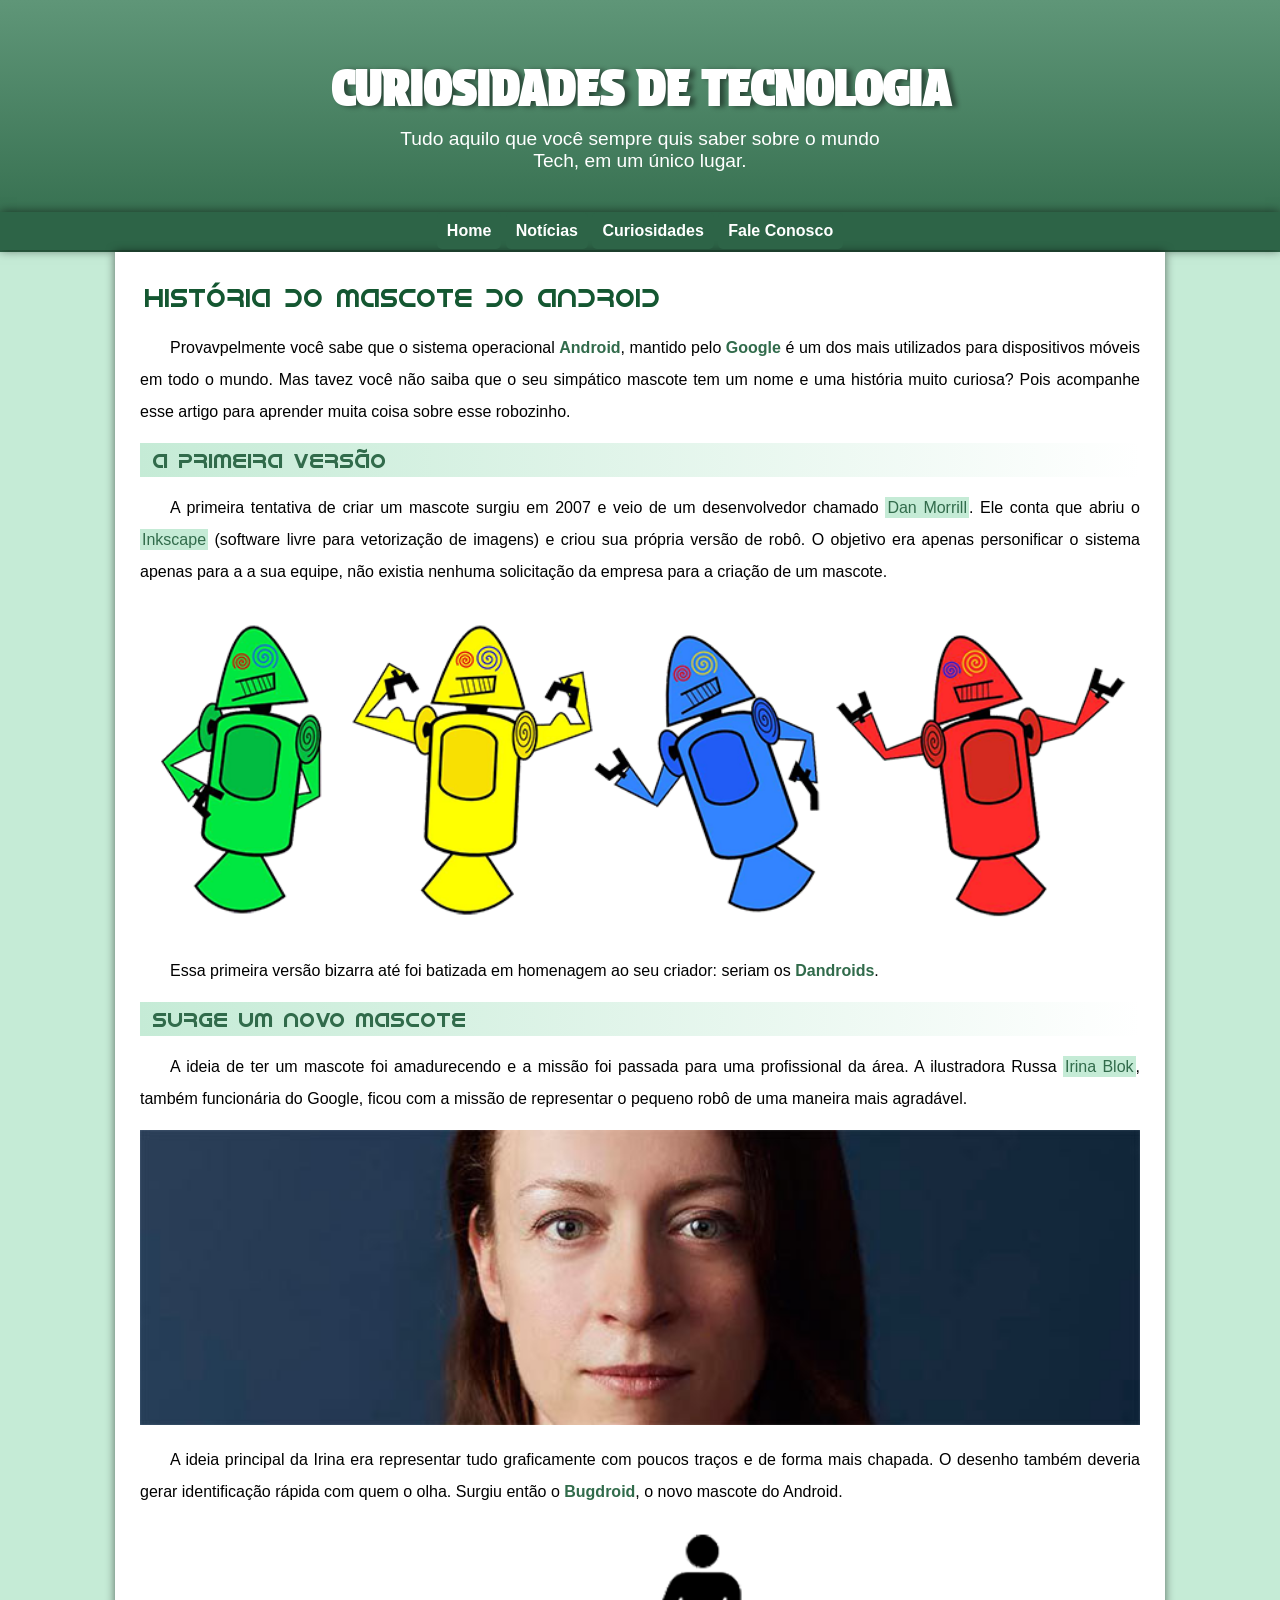
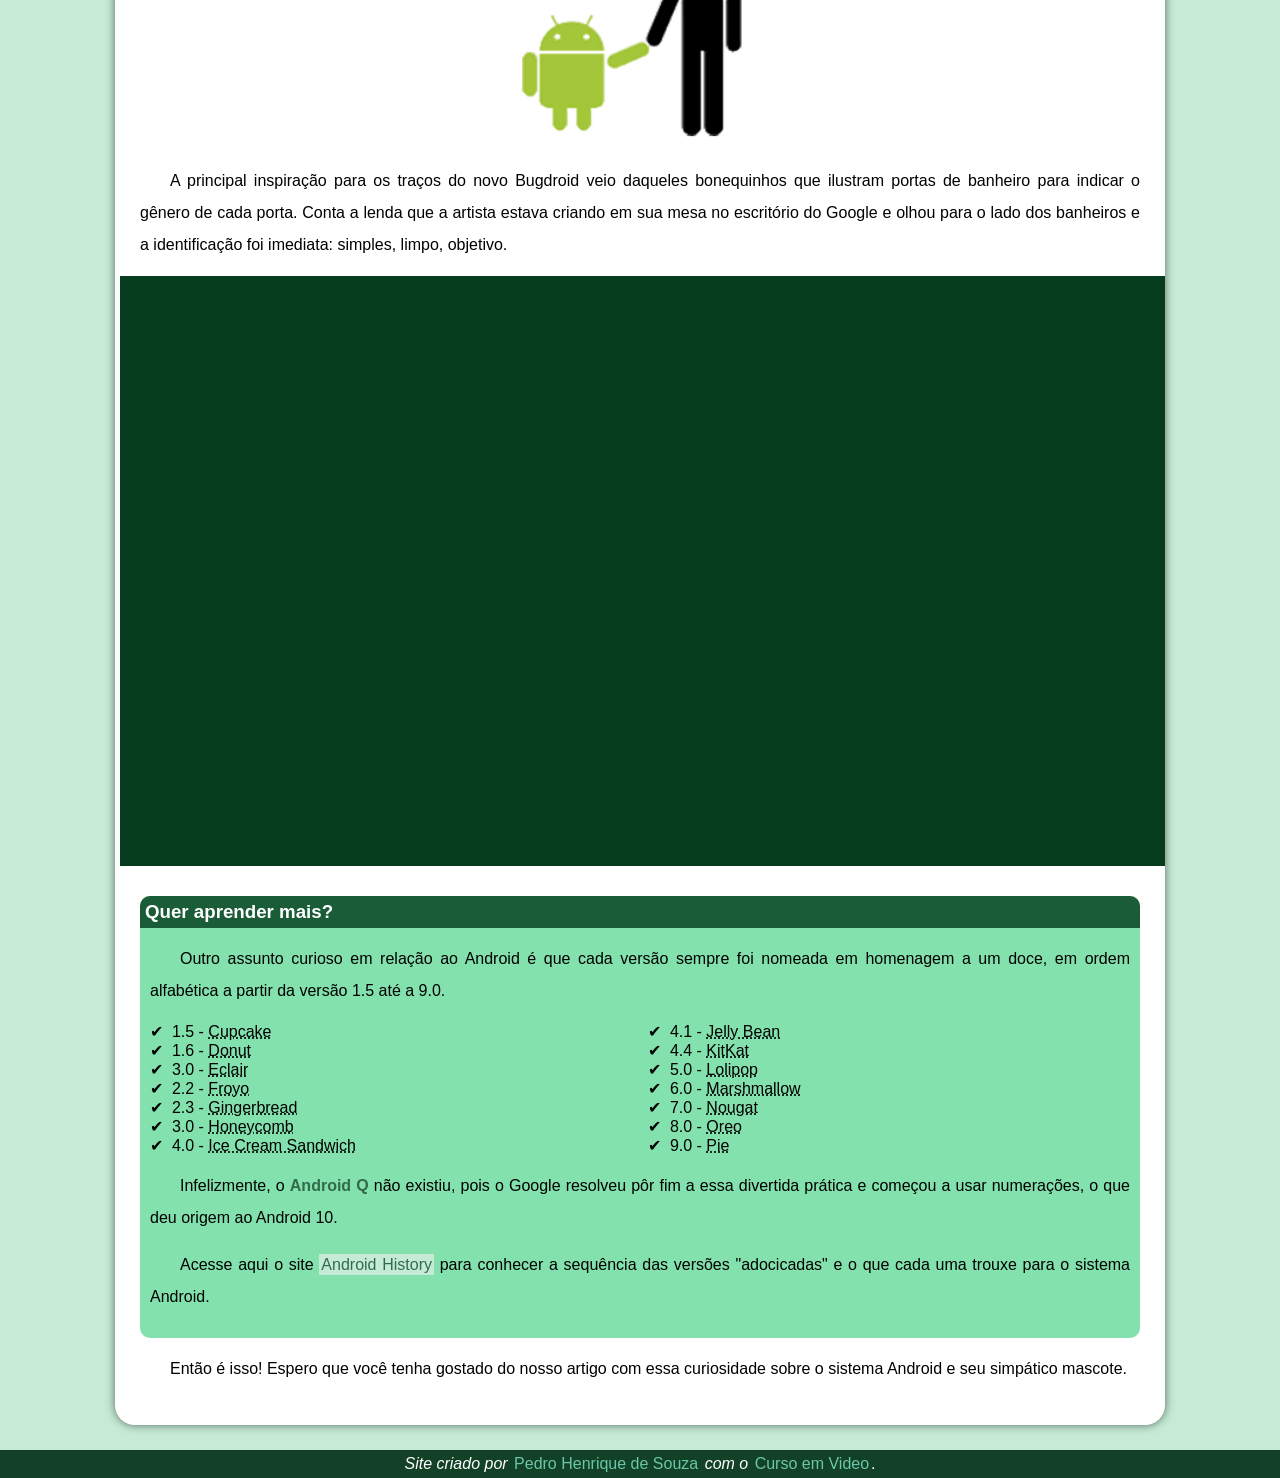
==== index.html @ 76dc8190 "Arquivos deslocados" ====
<!DOCTYPE html>
<html lang="pt-br">
<head>
    <meta charset="UTF-8">
    <meta name="viewport" content="width=device-width, initial-scale=1.0">
    <link rel="stylesheet" href="style.css">
    <link rel="shortcut icon" href="../imagens/favicon.ico" type="image/x-icon">
    <title>Como surgiu o mascote do Android?</title>
</head>
<body>
    <header>
    <h1>CURIOSIDADES DE TECNOLOGIA</h1>
    <p>Tudo aquilo que você sempre quis saber sobre o mundo Tech, em um único lugar.</p>
        <nav>
            <a href="#">Home</a>
            <a href="#">Notícias</a>
            <a href="#">Curiosidades</a>
            <a href="#">Fale Conosco</a>
        </nav>
    </header>
    <main>
        <article>
            <h1>HISTÓRIA DO MASCOTE DO ANDROID</h1>
            <p>Provavpelmente você sabe que o sistema operacional <strong>Android</strong>, mantido pelo <strong>Google</strong> é um dos mais utilizados para dispositivos móveis em todo o mundo. Mas tavez você não saiba que o seu simpático mascote tem um nome e uma história muito curiosa? Pois acompanhe esse artigo para aprender muita coisa sobre esse robozinho.</p>
            <h2>A PRIMEIRA VERSÃO</h1>
            <p>A primeira tentativa de criar um mascote surgiu em 2007 e veio de um desenvolvedor chamado <a href="https://androidcommunity.com/dan-morrill-shows-us-the-android-mascot-that-almost-was-20130103/" target="_blank" rel="external">Dan Morrill</a>. Ele conta que abriu o <a href="https://inkscape.org/pt-br/" target="_blank" rel="external">Inkscape</a> (software livre para vetorização de imagens) e criou sua própria versão de robô. O objetivo era apenas personificar o sistema apenas para a a sua equipe, não existia nenhuma solicitação da empresa para a criação de um mascote.</p>
            <picture>   <!-- Para criar imagens responsivas -->
                <source media="(max-width: 670px)" srcset="../imagens/dan-droids-pq.png">  <!-- Antes da altura máxima de 800px será mostrado a imagem pequena -->
                <img src="../imagens/dan-droids.png" alt="Androides"></picture>
            <p>Essa primeira versão bizarra até foi batizada em homenagem ao seu criador: seriam os <strong>Dandroids</strong>.</p>
            <h2>SURGE UM NOVO MASCOTE</h1>
            <p>A ideia de ter um mascote foi amadurecendo e a missão foi passada para uma profissional da área. A ilustradora Russa <a href="https://www.google.com/url?sa=t&rct=j&q=&esrc=s&source=web&cd=&cad=rja&uact=8&ved=2ahUKEwj4vvujs6KEAxVvr5UCHdKZBLkQFnoECAcQAQ&url=https%3A%2F%2Fwww.irinablok.com%2Fandroid&usg=AOvVaw3NMwchQ5yY3UErWXj6N8rl&opi=89978449" target="_blank">Irina Blok</a>, também funcionária do Google, ficou com a missão de representar o pequeno robô de uma maneira mais agradável.</p>
            <picture>
                <source media="(max-width: 670px)" srcset="../imagens/irina-blok-pq.jpg">
                <img src="../imagens/irina-blok.jpg" alt="Irina Blok"></picture>
            <p>A ideia principal da Irina era representar tudo graficamente com poucos traços e de forma mais chapada. O desenho também deveria gerar identificação rápida com quem o olha. Surgiu então o <strong>Bugdroid</strong>, o novo mascote do Android.</p>
            <img src="../imagens/bugdroid.png" alt="Bug Droid" class="droidPequeno">
            <p>A principal inspiração para os traços do novo Bugdroid veio daqueles bonequinhos que ilustram portas de banheiro para indicar o gênero de cada porta. Conta a lenda que a artista estava criando em sua mesa no escritório do Google e olhou para o lado dos banheiros e a identificação foi imediata: simples, limpo, objetivo.</p>
            <div class="video">
                <iframe width="560" height="315" src="https://www.youtube.com/embed/l2UDgpLz20M?si=qL6TrYxEGy3M3lF6" title="YouTube video player" frameborder="0" allow="accelerometer; autoplay; clipboard-write; encrypted-media; gyroscope; picture-in-picture; web-share" allowfullscreen></iframe>
            </div>
            <aside>
            <h3>Quer aprender mais? </h3>
            <p>Outro assunto curioso em relação ao Android é que cada versão sempre foi nomeada em homenagem a um doce, em ordem alfabética a partir da versão 1.5 até a 9.0.</p>

                <ul>
                    <li>1.5 - <abbr title="Bolo de Copo">Cupcake</abbr></li>
                    <li>1.6 - <abbr title="Rosquinha">Donut</abbr></li>
                    <li>3.0 - <abbr title="Bomba">Eclair</abbr></li>
                    <li>2.2 - <abbr title="Iorgurte Congelado">Froyo</abbr></li>
                    <li>2.3 - <abbr title="Bicoito de Gengibre">Gingerbread</abbr></li>
                    <li>3.0 - <abbr title="Favo de Mel">Honeycomb</abbr></li>
                    <li>4.0 - <abbr title="Sanduíche de Sorvete">Ice Cream Sandwich</abbr></li>
                    <li>4.1 - <abbr title="Jujuba">Jelly Bean</abbr></li>
                    <li>4.4 - <abbr title="Kit Kat">KitKat</abbr></li>
                    <li>5.0 - <abbr title="Pirulito">Lolipop</abbr></li>
                    <li>6.0 - <abbr title="Marshmallow">Marshmallow</abbr></li>
                    <li>7.0 - <abbr title="Torrone">Nougat</abbr></li>
                    <li>8.0 - <abbr title="Oreo">Oreo</abbr></li>
                    <li>9.0 - <abbr title="Torta">Pie</abbr></li>
                </ul>

                <p>Infelizmente, o <strong>Android Q</strong> não existiu, pois o Google resolveu pôr fim a essa divertida prática e começou a usar numerações, o que deu origem ao Android 10.</p>
                <p>Acesse aqui o site <a href="https://www.android.com/intl/pt-BR_br/history/" target="_blank" rel="external">Android History</a> para conhecer a sequência das versões "adocicadas" e o que cada uma trouxe para o sistema Android.</p>
            </aside>
            <p>Então é isso! Espero que você tenha gostado do nosso artigo com essa curiosidade sobre o sistema Android e seu simpático mascote.</p>
        </article>
    </main>
    <footer>
        <p>
          <em>Site criado por </em><a href="https://github.com/pedrosouzafe" target="_blank" rel="external">Pedro Henrique de Souza</a><em> com o </em><a href="https://www.youtube.com/cursoemvideo" target="_blank" rel="external">Curso em Video</a>. 
        </p>
    </footer>

</body>
</html>
---- style.css ----
@charset "UTF-8";


@import url('https://fonts.googleapis.com/css2?family=Protest+Strike&display=swap');

@font-face {
    font-family: "android";
    src: url('../fontes/idroid.otf') format('opentype');
    font-weight: normal;
   
}



* {         /* Configurações Golbais */
    margin: 0px;
    padding: 0px;
}

:root {     /* Raiz do meu arquivo */

    --cor0: #c5ebd6;    /* "--" Variáveis em CSS */
    --cor1: #83e1ad;
    --cor2: #3ddc84;
    --cor3: #2fa866;
    --cor4: #1a5c37;
    --cor5: #063d1e;

    --cor-mono1: #C5EBD6;
    --cor-mono2: #5F9678;
    --cor-mono3: #C5EBD6;
    --cor-titulo: #145731;
    --cor-negrito: #316B4B;

    --font-detalhe: 'Protest Strike', sans-serif;
    --font-padrao: Arial, Verdana, Helvetica, sans-serif;
    --font-android: "android", cursive; 
}


p {
    text-align: justify;
    
}

strong {        /* Tag negrito */
    color: var(--cor-negrito);
}

body {
    background-color: var(--cor0);
    font-family: var(--font-padrao)
}

header h1 {
    font-family: var(--font-detalhe);
    font-weight: bold;
    margin-bottom: 10px ;
    font-size: 3em;
    text-shadow: 5px 1px 5px rgba(0, 0, 0, 0.445);
}

header {
    text-align: center;
    color: white;
    background-image: linear-gradient(to bottom , var(--cor-mono2), var(--cor-negrito));
    padding-top: 60px;
    padding-bottom: 2px;
    margin: 0px;
    min-height: 150px;
}

header p {
    text-align: center;
    color: white;
    font-family: var(--font-padrao);
    font-size: 1.2em;
    max-width: 500px;
    margin: auto;
    padding-left: 10px;
    padding-right: 10px;
}

nav {
    background-color: #2d6447;
    padding: 10px;
    box-shadow: 0px 0px 10px rgba(0, 0, 0, 0.555);
    margin-top: 40px;   
}

nav > a {
    color: white;
    padding: 10px;
    font-weight: bold;
    background-color: #2d6447;
    border-radius: 5px;
    
}

nav > a:hover {
    background-color: var(--cor-mono3);
    color: var(--cor5);
    transition-duration: .8s;  /* Quando passar o mouse por cima, levará 0.5segundo para fazer a transição */
    text-decoration: none;
}


main {      
    background-color: white;
    padding: 25px;
    /* Responsividade */
    max-width: 1000px;
    min-width: 300px;
    margin: auto;
    margin-bottom: 25px;  /* Margem da parte inferior */
    box-shadow: 0px 0px 10px rgba(0, 0, 0, 0.555);  /* 0 deslocamento horizontal, 0 deslocamento vertical, 10 espalhamento, cor preta */

    /* Arredondamento de borda individual (parte inferior direita e inferior esquerda) */

    border-bottom-left-radius:  20px;
    border-bottom-right-radius: 20px;
}

main .droidPequeno   {
    max-width: 350px;
    display: block;  /* Transforma a imagem em um bloco, para depois centraliza-la com a margin: auto */
    margin: auto;
}

img {
    width: 100%;    
}

main h1 {
    font-family: var(--font-android);
    color: var(--cor-titulo);
    padding: 5px;
    font-weight: normal;
    font-size: 1.6em;
}

main h2 {
    font-family: var(--font-android);
    font-weight: normal;
    color: var(--cor-negrito);
    padding: 5px;
    font-size: 1.3em;
    background-image: linear-gradient(to right, var(--cor-mono1), transparent);
    text-indent: 8px;
}

main p {
    margin: 15px 0px;
    text-indent: 30px;  /* Espaço do parágrafo */
    font-size: 1em;
    line-height: 2em;  /* Espaçamento entre as linhas (altura entre linhas)*/
}

.video {        /* Fundo */

    
    background-color: #063d1e;
    margin: 0px -25px 30px -20px;
    padding: 20px;
    padding-bottom: 57%;

    position: relative;
    
}

.video > iframe {       /* Vídeo */
    position: absolute;

    /* Top para configurar o eixo vertical do video e left o eixo horizontal */ 
    top: 5%;
    left: 5%;

    /* Tamanho e largura do vídeo */
    width: 90%;
    height: 90%;
}


aside {
    background-color: var(--cor1);
    padding: 10px;
    border-radius: 10px;
}

aside > ul {
    list-style-type: "\2714\00A0\00A0";   /* Código do emoji "checked" (2714) pego na emojipedia. O código (00A0) é só para colocar um espaço*/
    list-style-position: inside;  /* Posição das "bolinhas" da lista */
    columns: 2;  /* Dividir em duas colunas */
}

aside h3 {
    color: white;
    background-color: var(--cor4);
    padding: 5px;
    margin: -10px -10px 0px -10px;
    border-radius: 10px 10px 0px 0px;
}



a {
    text-decoration: none;
    color: var(--cor-negrito);
    background-color: var(--cor-mono1);
    padding: 2px;
}

a:hover {
    text-decoration: underline;
    color: var(--cor3);

}

footer a {
    background-color: #134127;
    text-decoration: none;
    color: rgb(106, 199, 168);
}

footer a:hover {
    text-decoration: underline;
    color: rgb(56, 158, 124);
}

footer p {
    text-align: center;
}

footer {
    background-color: #134127;
    color: white;
    padding: 5px;
}
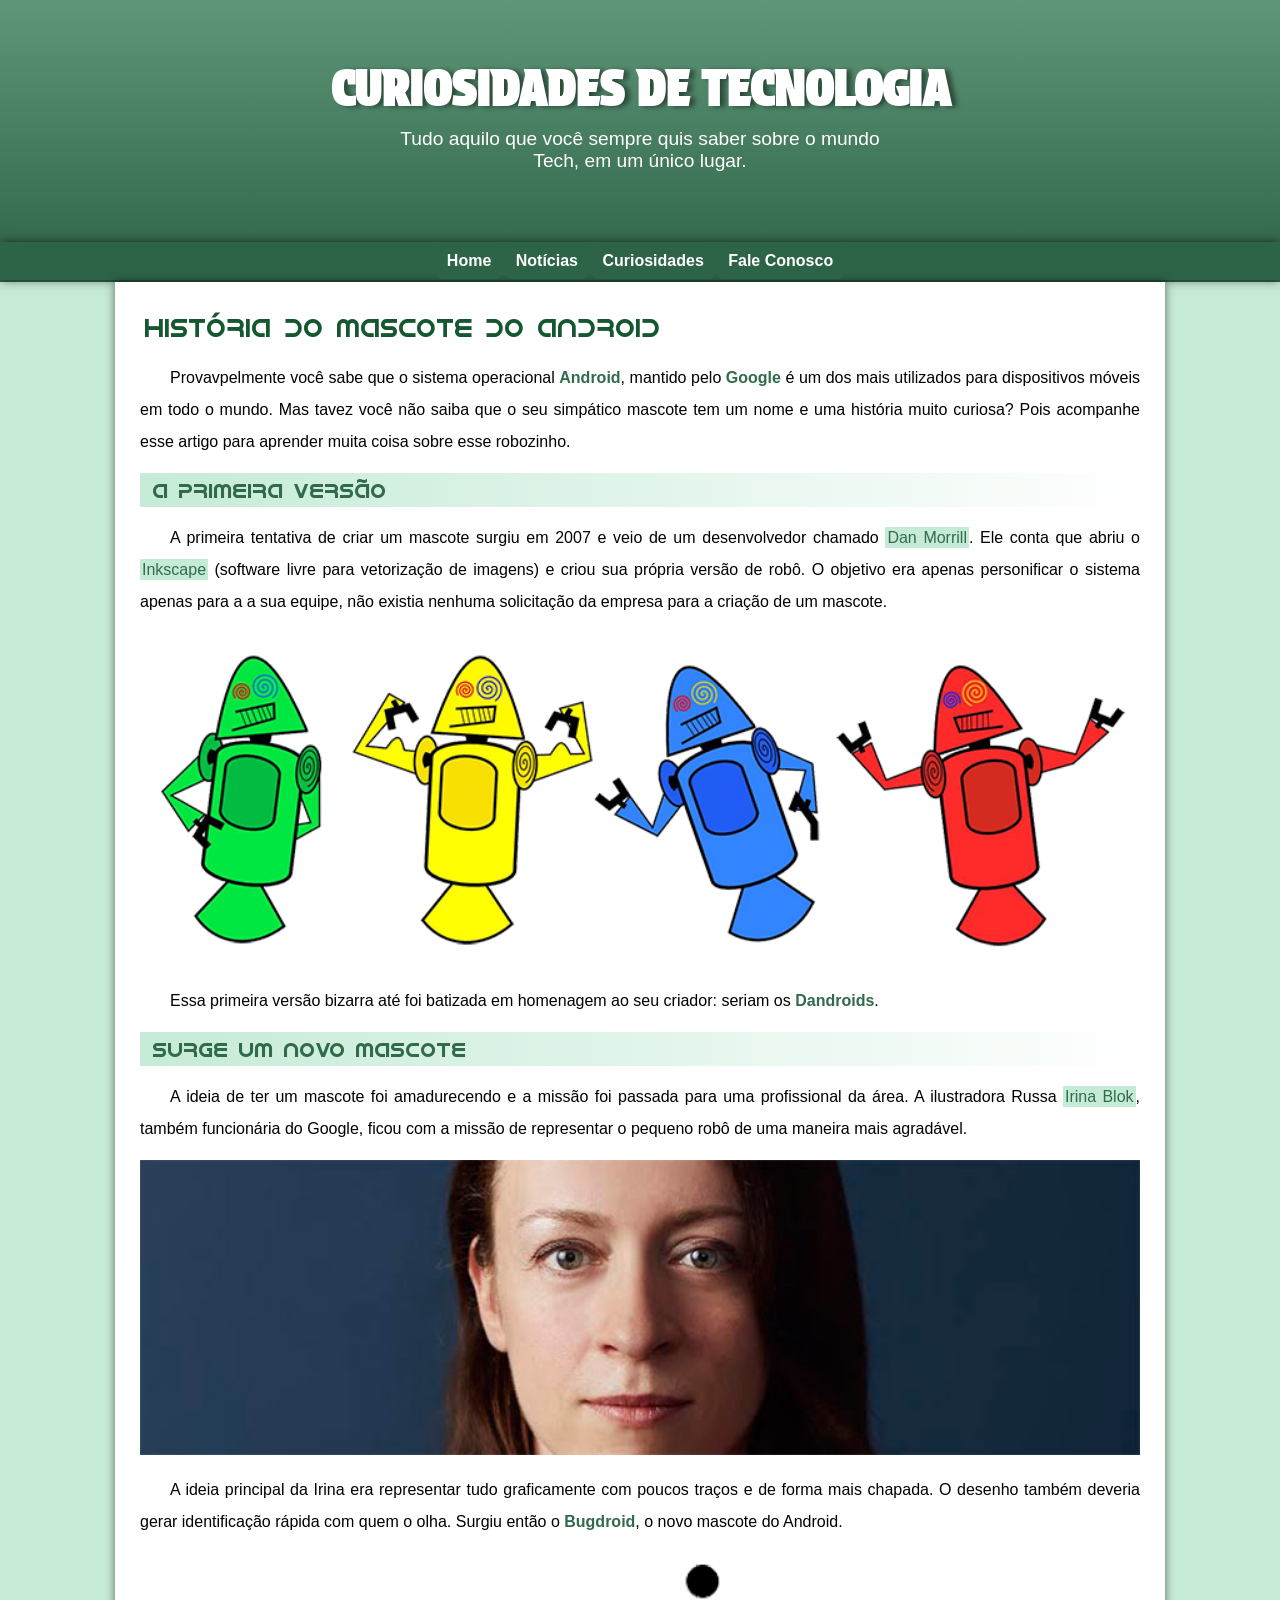
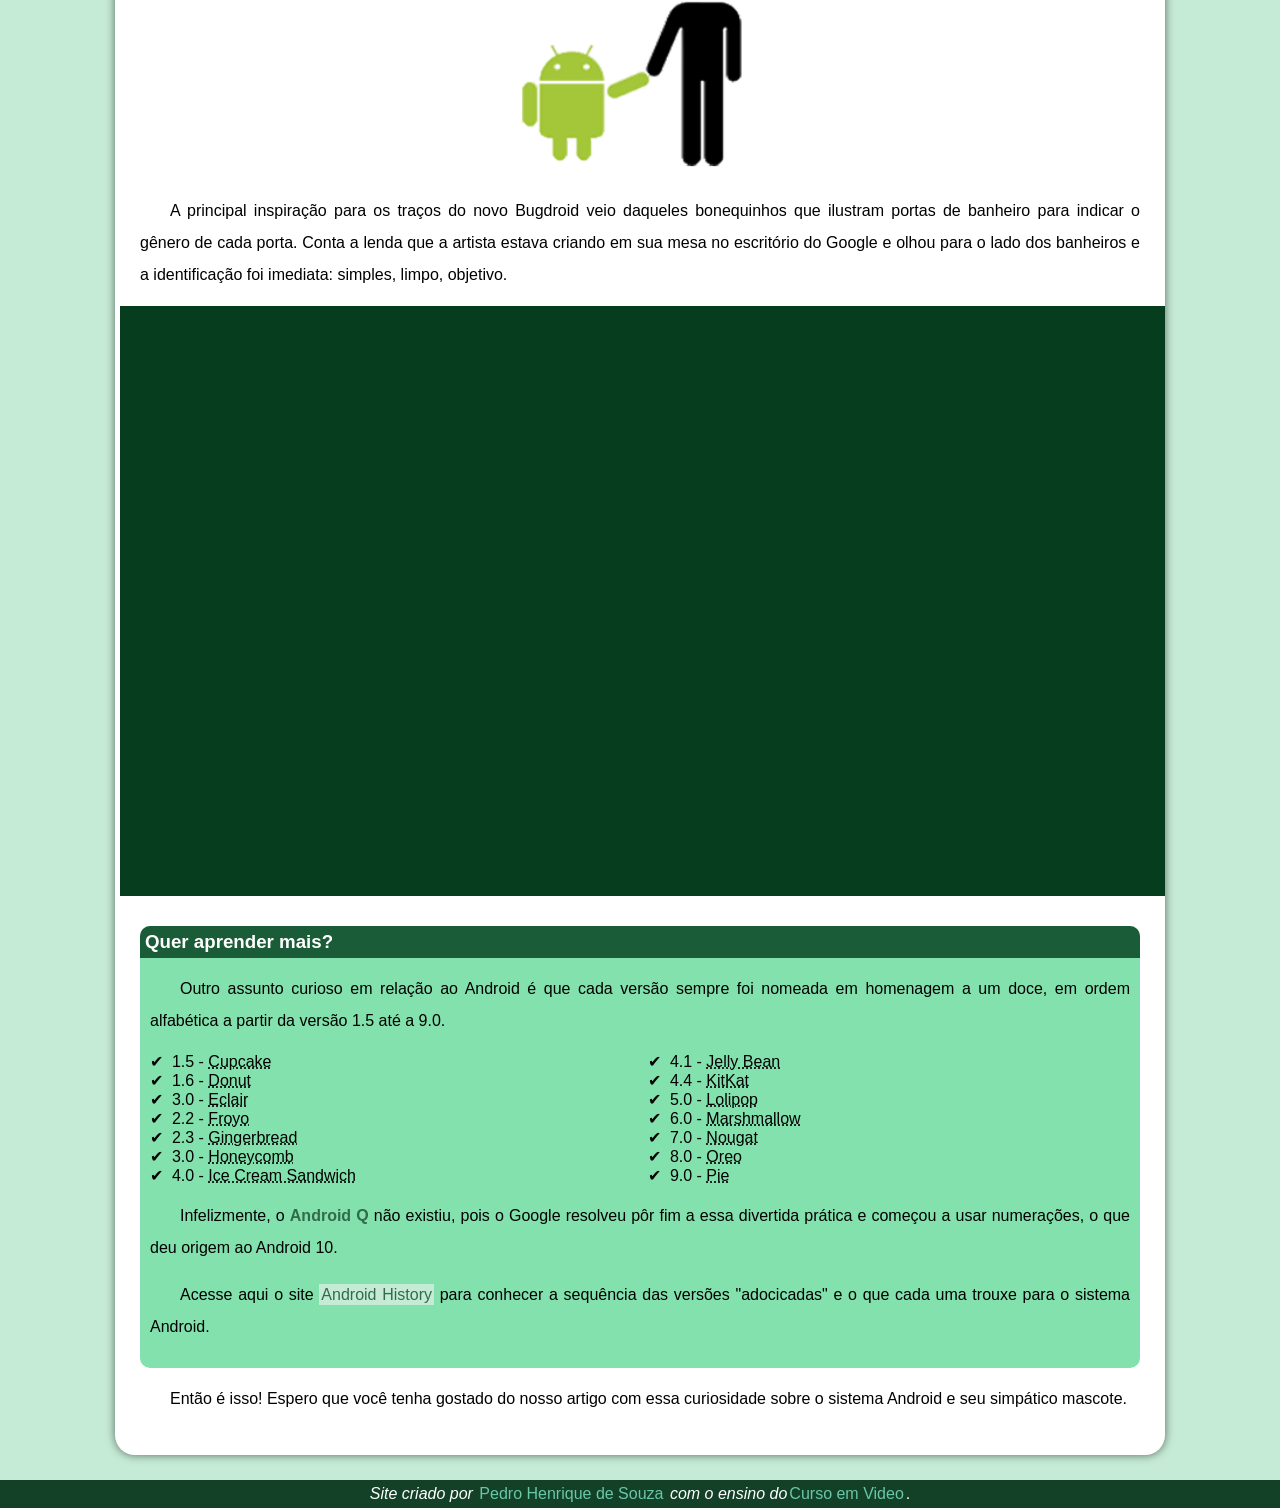
==== commit f27e3e5a: "Update index.html" ====
--- a/index.html
+++ b/index.html
@@ -25,16 +25,16 @@
             <h2>A PRIMEIRA VERSÃO</h1>
             <p>A primeira tentativa de criar um mascote surgiu em 2007 e veio de um desenvolvedor chamado <a href="https://androidcommunity.com/dan-morrill-shows-us-the-android-mascot-that-almost-was-20130103/" target="_blank" rel="external">Dan Morrill</a>. Ele conta que abriu o <a href="https://inkscape.org/pt-br/" target="_blank" rel="external">Inkscape</a> (software livre para vetorização de imagens) e criou sua própria versão de robô. O objetivo era apenas personificar o sistema apenas para a a sua equipe, não existia nenhuma solicitação da empresa para a criação de um mascote.</p>
             <picture>   <!-- Para criar imagens responsivas -->
-                <source media="(max-width: 670px)" srcset="../imagens/dan-droids-pq.png">  <!-- Antes da altura máxima de 800px será mostrado a imagem pequena -->
-                <img src="../imagens/dan-droids.png" alt="Androides"></picture>
+                <source media="(max-width: 670px)" srcset="./imagens/dan-droids-pq.png">  <!-- Antes da altura máxima de 800px será mostrado a imagem pequena -->
+                <img src="./imagens/dan-droids.png" alt="Androides"></picture>
             <p>Essa primeira versão bizarra até foi batizada em homenagem ao seu criador: seriam os <strong>Dandroids</strong>.</p>
             <h2>SURGE UM NOVO MASCOTE</h1>
             <p>A ideia de ter um mascote foi amadurecendo e a missão foi passada para uma profissional da área. A ilustradora Russa <a href="https://www.google.com/url?sa=t&rct=j&q=&esrc=s&source=web&cd=&cad=rja&uact=8&ved=2ahUKEwj4vvujs6KEAxVvr5UCHdKZBLkQFnoECAcQAQ&url=https%3A%2F%2Fwww.irinablok.com%2Fandroid&usg=AOvVaw3NMwchQ5yY3UErWXj6N8rl&opi=89978449" target="_blank">Irina Blok</a>, também funcionária do Google, ficou com a missão de representar o pequeno robô de uma maneira mais agradável.</p>
             <picture>
-                <source media="(max-width: 670px)" srcset="../imagens/irina-blok-pq.jpg">
-                <img src="../imagens/irina-blok.jpg" alt="Irina Blok"></picture>
+                <source media="(max-width: 670px)" srcset="./imagens/irina-blok-pq.jpg">
+                <img src="./imagens/irina-blok.jpg" alt="Irina Blok"></picture>
             <p>A ideia principal da Irina era representar tudo graficamente com poucos traços e de forma mais chapada. O desenho também deveria gerar identificação rápida com quem o olha. Surgiu então o <strong>Bugdroid</strong>, o novo mascote do Android.</p>
-            <img src="../imagens/bugdroid.png" alt="Bug Droid" class="droidPequeno">
+            <img src="./imagens/bugdroid.png" alt="Bug Droid" class="droidPequeno">
             <p>A principal inspiração para os traços do novo Bugdroid veio daqueles bonequinhos que ilustram portas de banheiro para indicar o gênero de cada porta. Conta a lenda que a artista estava criando em sua mesa no escritório do Google e olhou para o lado dos banheiros e a identificação foi imediata: simples, limpo, objetivo.</p>
             <div class="video">
                 <iframe width="560" height="315" src="https://www.youtube.com/embed/l2UDgpLz20M?si=qL6TrYxEGy3M3lF6" title="YouTube video player" frameborder="0" allow="accelerometer; autoplay; clipboard-write; encrypted-media; gyroscope; picture-in-picture; web-share" allowfullscreen></iframe>
@@ -68,7 +68,7 @@
     </main>
     <footer>
         <p>
-          <em>Site criado por </em><a href="https://github.com/pedrosouzafe" target="_blank" rel="external">Pedro Henrique de Souza</a><em> com o </em><a href="https://www.youtube.com/cursoemvideo" target="_blank" rel="external">Curso em Video</a>. 
+          <em>Site criado por </em><a href="https://github.com/pedrosouzafe" target="_blank" rel="external">Pedro Henrique de Souza</a><em> com o ensino do</em><a href="https://www.youtube.com/cursoemvideo" target="_blank" rel="external">Curso em Video</a>. 
         </p>
     </footer>
 
--- a/style.css
+++ b/style.css
@@ -5,7 +5,7 @@
 
 @font-face {
     font-family: "android";
-    src: url('../fontes/idroid.otf') format('opentype');
+    src: url('./fontes/idroid.otf') format('opentype');
     font-weight: normal;
    
 }
@@ -63,7 +63,7 @@
 header {
     text-align: center;
     color: white;
-    background-image: linear-gradient(to bottom , var(--cor-mono2), var(--cor-negrito));
+    background-image: linear-gradient(to bottom , var(--cor-mono2), #2d6447);
     padding-top: 60px;
     padding-bottom: 2px;
     margin: 0px;
@@ -77,6 +77,7 @@
     font-size: 1.2em;
     max-width: 500px;
     margin: auto;
+    padding-bottom: 30px;
     padding-left: 10px;
     padding-right: 10px;
 }
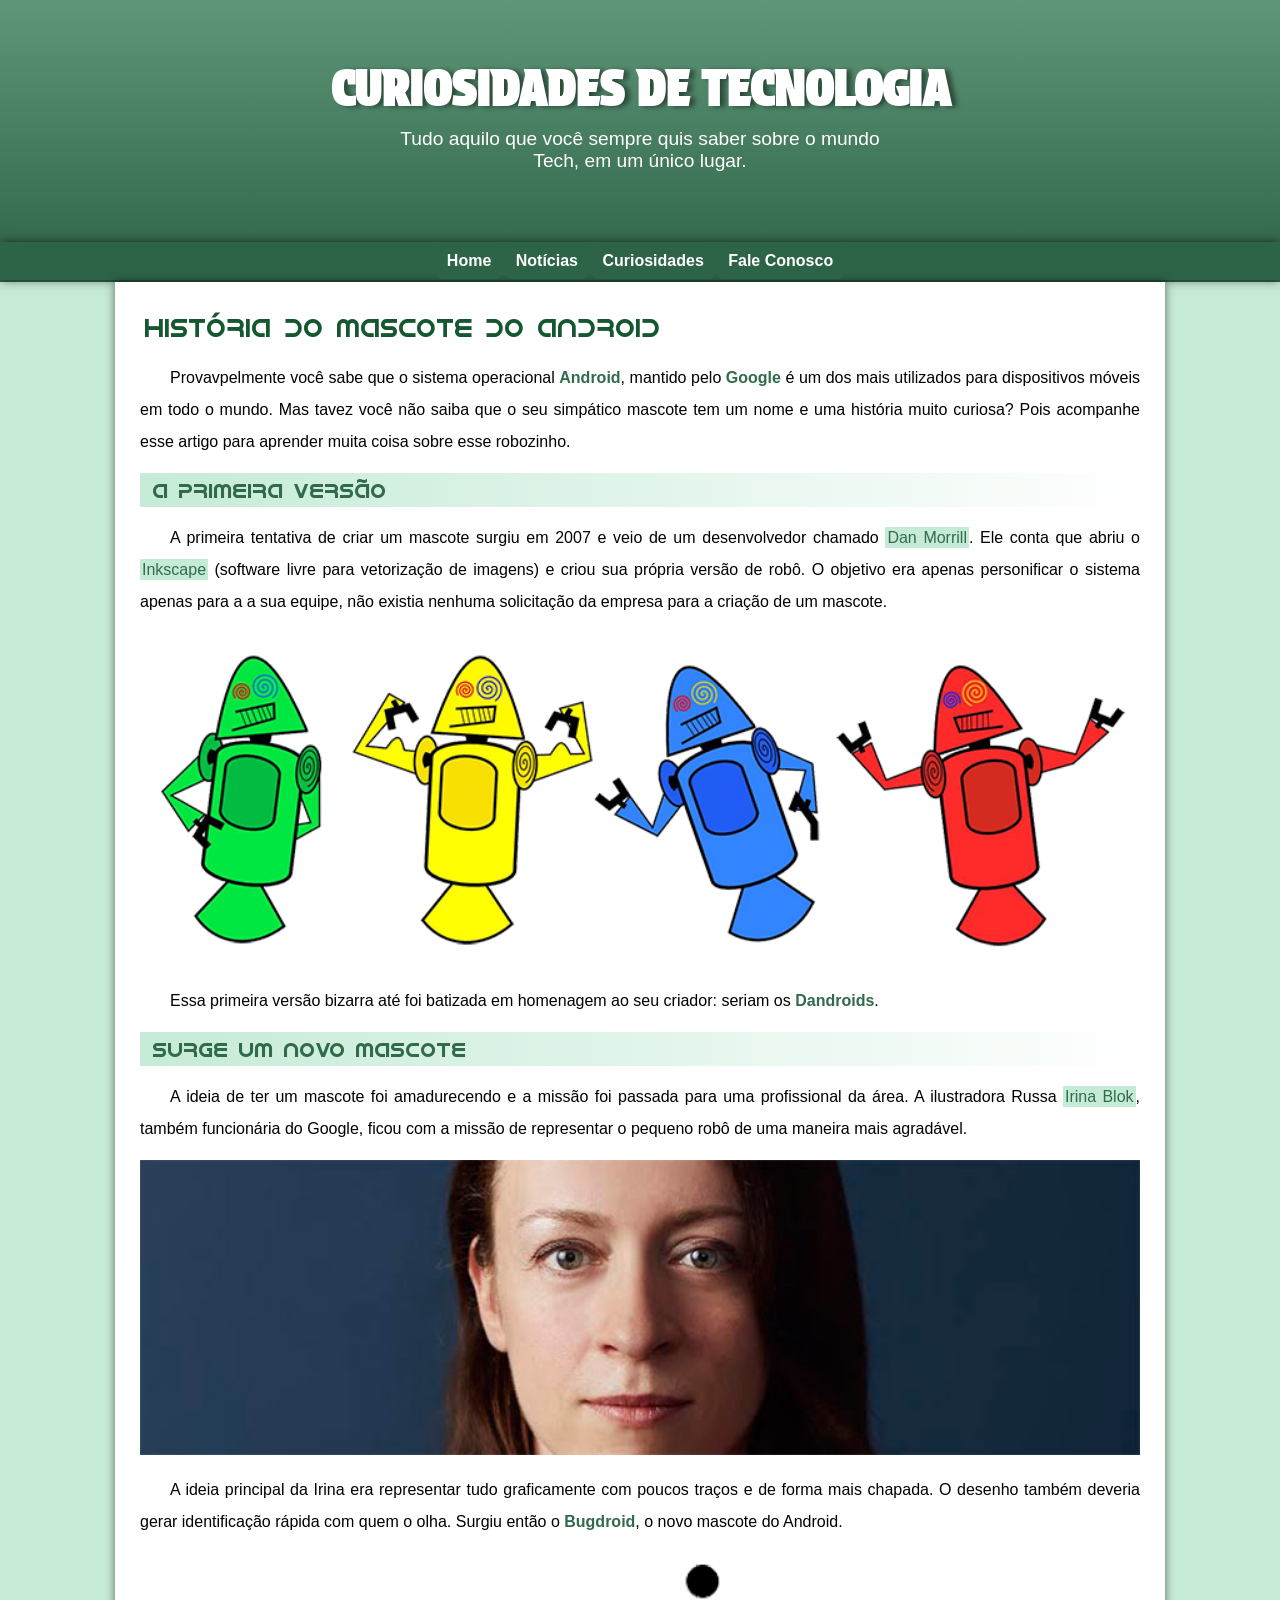
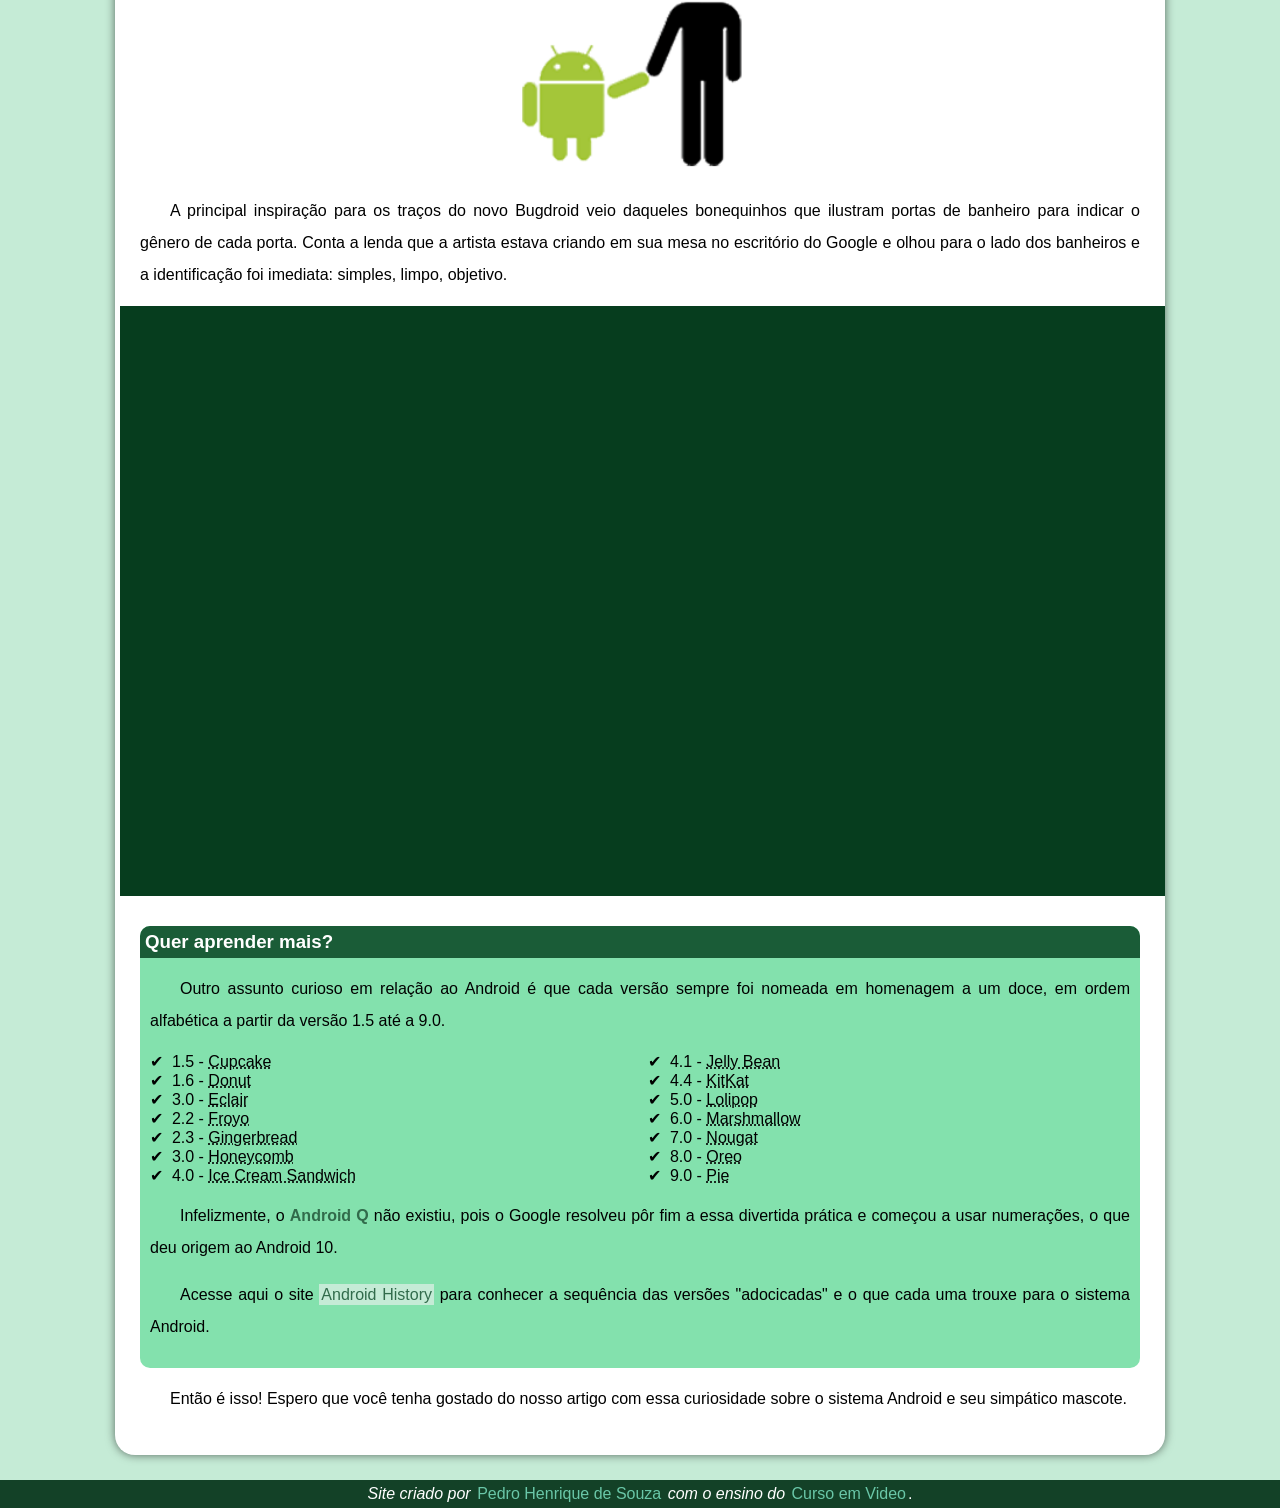
==== commit 08760d40: "Update index.html" ====
--- a/index.html
+++ b/index.html
@@ -68,7 +68,7 @@
     </main>
     <footer>
         <p>
-          <em>Site criado por </em><a href="https://github.com/pedrosouzafe" target="_blank" rel="external">Pedro Henrique de Souza</a><em> com o ensino do</em><a href="https://www.youtube.com/cursoemvideo" target="_blank" rel="external">Curso em Video</a>. 
+          <em>Site criado por </em><a href="https://github.com/pedrosouzafe" target="_blank" rel="external">Pedro Henrique de Souza</a><em> com o ensino do </em><a href="https://www.youtube.com/cursoemvideo" target="_blank" rel="external">Curso em Video</a>. 
         </p>
     </footer>
 
